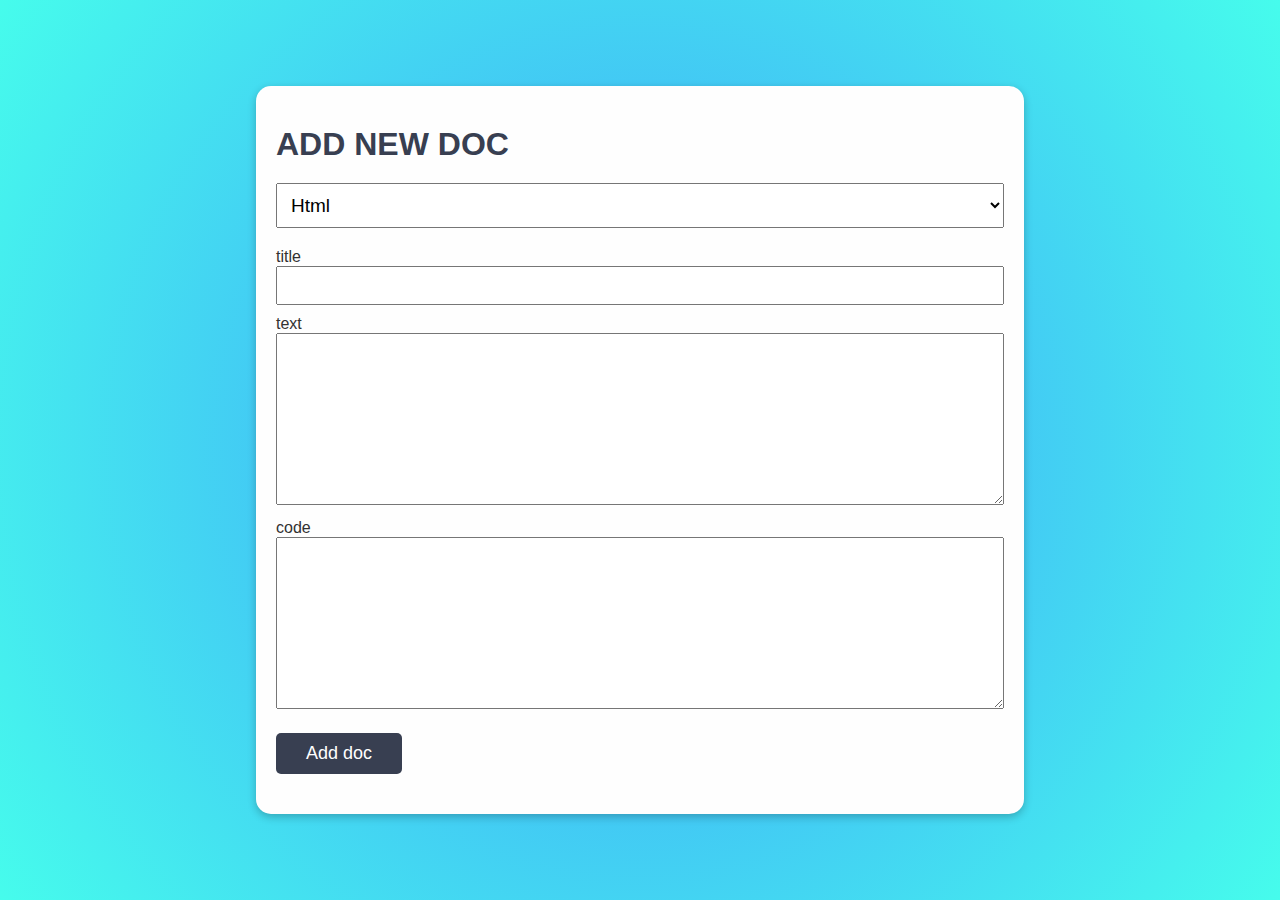
==== add.html @ b2c7f5a1 "added files" ====
<!DOCTYPE html>
<html lang="en">
<head>
    <meta charset="UTF-8">
    <meta http-equiv="X-UA-Compatible" content="IE=edge">
    <meta name="viewport" content="width=device-width, initial-scale=1.0">
    <title>Dahsboard</title>
    <link href="https://cdnjs.cloudflare.com/ajax/libs/font-awesome/5.13.0/css/all.min.css" rel="stylesheet">
    <link rel="stylesheet" href="css/add.css">
    <script src="js/add.js"  defer></script>
    <script src="https://ajax.googleapis.com/ajax/libs/jquery/3.5.1/jquery.min.js"></script>
</head>
<body>
    <div class="add">
        <h1>Add new doc</h1>
        <select></select>
        <div>
            <label>title</label>
            <input type="text" name="" id="title">
        </div>
        <div>
            <label>text</label>
            <textarea name="" id="text" cols="30" rows="10"></textarea>
        </div>
        <div>
            <label>code</label>
            <textarea name="" id="code" cols="30" rows="10"></textarea>
        </div>
        <button>Add doc</button>
    </div>
</body>
</html>
---- css/add.css ----
/* public */
* {
    margin: 0;
    padding: 0;
    box-sizing: border-box;
}

:root {
    --white : #fefefe;
    --black : #323232;
    --gray : #F8F9FA;
    --light-blue : #06abc4;
    --dark-blue : #383F51;
    --crimson : #DC3545;
}

ul {
    list-style: none;
}

body {
    font-family: Arial, Helvetica, sans-serif;
    width: 100%;
    height: 100vh;
    display: flex;
    align-items: center;
    justify-content: center;
    background: rgb(63,157,251);
    background: radial-gradient(circle, rgba(63,157,251,1) 0%, rgba(70,252,236,1) 100%);
}

.add {
    width: 60%;
    background-color: var(--white);
    color: var(--black);
    box-shadow: rgba(0, 0, 0, 0.24) 0px 3px 8px;
    padding: 30px 20px;
    border-radius: 15px;
}

.add > * {
    margin: 10px 0;
}

.add h1 {
    color: var(--dark-blue);
    text-transform: uppercase;
}

.add select {
    width: 100%;
    padding: 10px;
    font-size: 19px;
}

.add > div {
    margin: 10px 0;
}

.add label {
    display: block;
}

.add input, .add textarea {
    width: 100%;
    padding: 10px;
}

.add button {
    background-color: var(--dark-blue);
    color: var(--white);
    padding: 10px 30px;
    border: none;
    cursor: pointer;
    border-radius: 5px;
    font-size: 18px;
}

.add button:hover {
    background-color: var(--black);
}

@media only screen and (max-width : 800px){
    .add {
        width: 100%;
    }
}
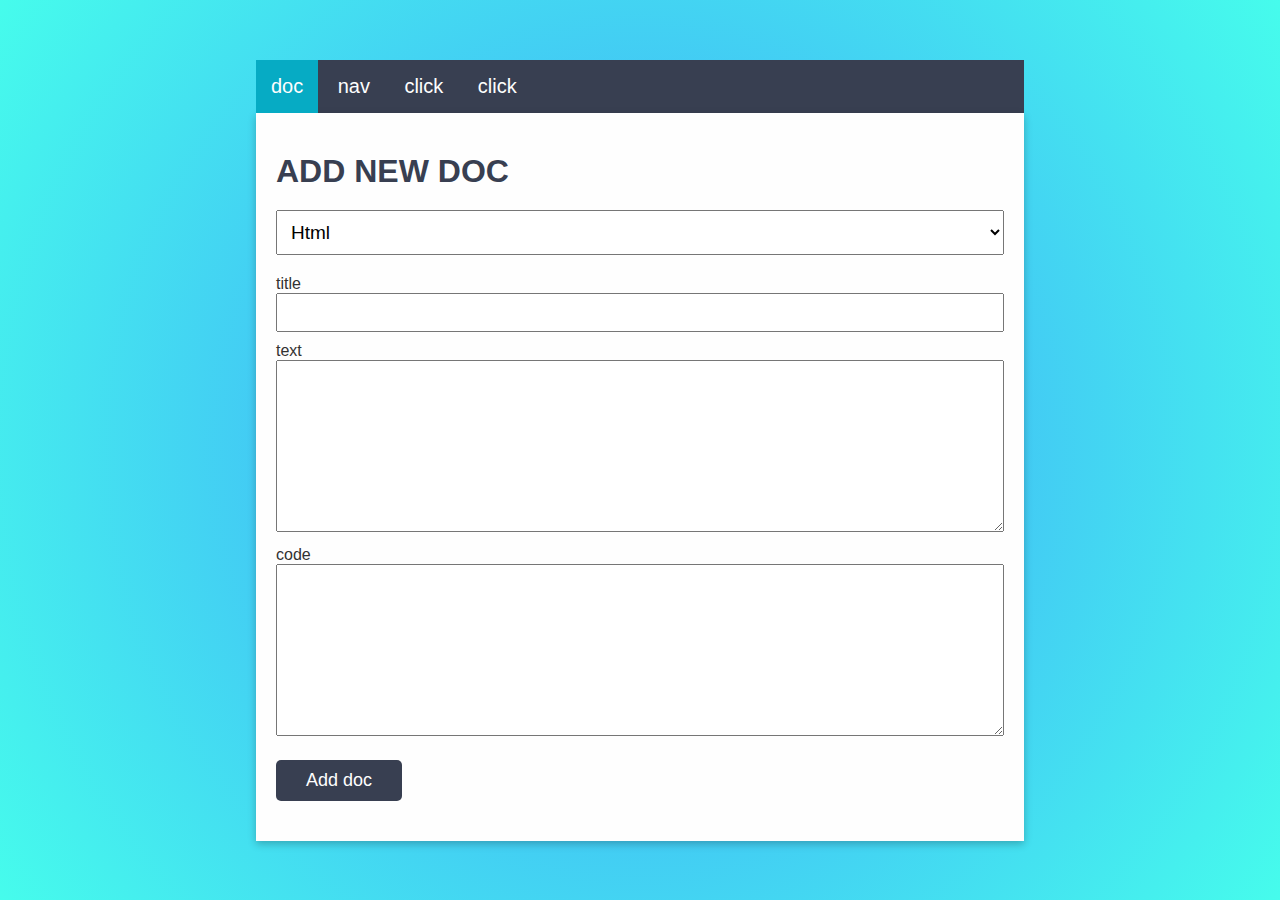
==== commit 5e4d5ec9: "update add page, add nav card" ====
--- a/add.html
+++ b/add.html
@@ -8,25 +8,50 @@
     <link href="https://cdnjs.cloudflare.com/ajax/libs/font-awesome/5.13.0/css/all.min.css" rel="stylesheet">
     <link rel="stylesheet" href="css/add.css">
     <script src="js/add.js"  defer></script>
-    <script src="https://ajax.googleapis.com/ajax/libs/jquery/3.5.1/jquery.min.js"></script>
+    <script src="js/jquery3.5.1.min.js"></script>
 </head>
 <body>
-    <div class="add">
-        <h1>Add new doc</h1>
-        <select></select>
-        <div>
-            <label>title</label>
-            <input type="text" name="" id="title">
+    <div>
+        <header>
+            <button class="active" onclick="openCard('doc',this)">doc</button>
+            <button onclick="openCard('nav',this)">nav</button>
+            <button>click</button>
+            <button>click</button>
+        </header>
+        <div class="add" id="doc">
+            <h1>Add new doc</h1>
+            <select></select>
+            <div>
+                <label>title</label>
+                <input type="text" name="" id="title">
+            </div>
+            <div>
+                <label>text</label>
+                <textarea name="" id="text" cols="30" rows="10"></textarea>
+            </div>
+            <div>
+                <label>code</label>
+                <textarea name="" id="code" cols="30" rows="10"></textarea>
+            </div>
+            <button onclick="sendData()">Add doc</button>
         </div>
-        <div>
-            <label>text</label>
-            <textarea name="" id="text" cols="30" rows="10"></textarea>
+        <div class="add" id="nav">
+            <h1>Add new nav item</h1>
+            <div>
+                <label>Langauge Name</label>
+                <input type="text" name="" id="title">
+            </div>
+            <div>
+                <label>icon</label>
+                <input type="text" name="" id="title">
+            </div>
+            <div>
+                <label>Header</label>
+                <input type="text" name="" id="title">
+            </div>
+            <button>Add doc</button>
         </div>
-        <div>
-            <label>code</label>
-            <textarea name="" id="code" cols="30" rows="10"></textarea>
-        </div>
-        <button>Add doc</button>
     </div>
+    
 </body>
 </html>--- a/css/add.css
+++ b/css/add.css
@@ -29,13 +29,36 @@
     background: radial-gradient(circle, rgba(63,157,251,1) 0%, rgba(70,252,236,1) 100%);
 }
 
+body > div {
+    width: 60%;
+}
+
+body > div header {
+    width: 100%;
+    background-color: var(--dark-blue);
+}
+
+
+
+body > div header button {
+    background: none;
+    color: var(--white);
+    border: none;
+    font-size: 20px;
+    padding: 15px;
+    cursor: pointer;
+}
+
+button.active {
+    background-color: var(--light-blue);
+}
+
 .add {
-    width: 60%;
+    width: 100%;
     background-color: var(--white);
     color: var(--black);
     box-shadow: rgba(0, 0, 0, 0.24) 0px 3px 8px;
     padding: 30px 20px;
-    border-radius: 15px;
 }
 
 .add > * {
